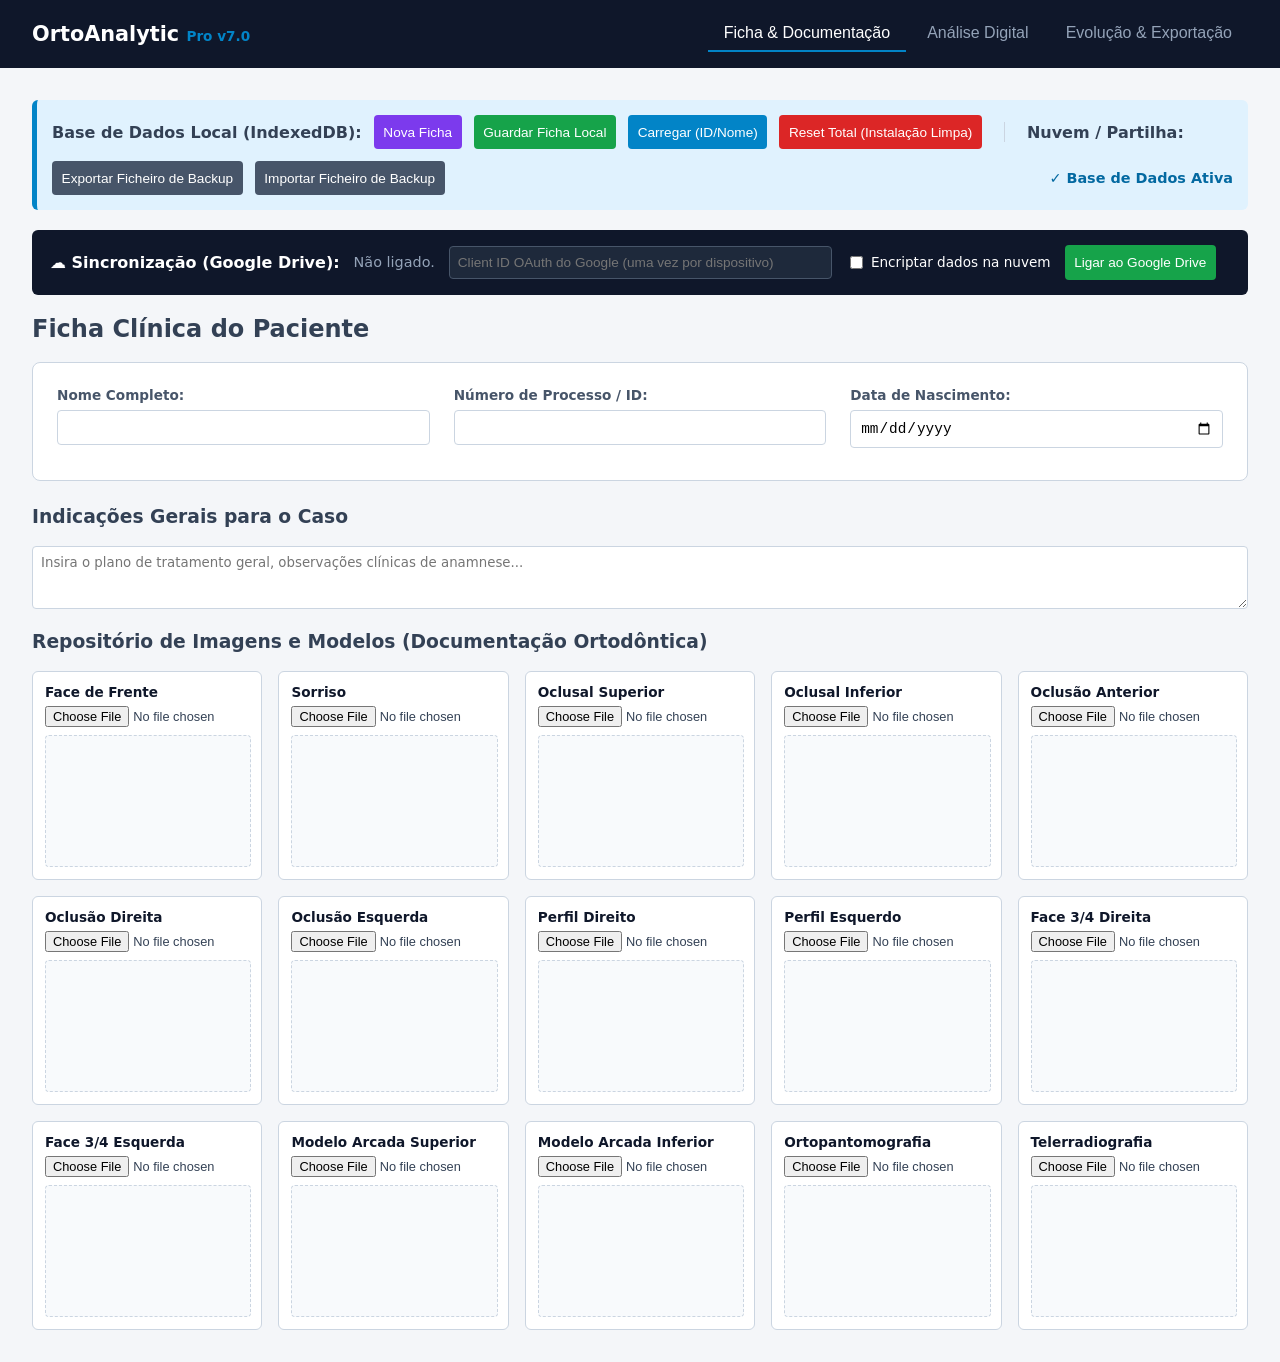
==== index.html @ 0fffd6c6 "Add files via upload" ====
<!DOCTYPE html>
<html lang="pt">
<head>
    <meta charset="UTF-8">
    <meta name="viewport" content="width=device-width, initial-scale=1.0">
    <title>OrtoAnalytic Pro v7.0 — Certificação de Diagnóstico Ortodôntico</title>
    <link rel="stylesheet" href="styles.css">
    <link rel="manifest" href="manifest.json">
    <meta name="theme-color" content="#0f172a">
    <link rel="icon" href="icons/icon-192.png">
    <link rel="apple-touch-icon" href="icons/icon-192.png">
    <meta http-equiv="Content-Security-Policy" content="default-src 'self'; script-src 'self' 'unsafe-inline' https://accounts.google.com https://cdnjs.cloudflare.com; style-src 'self' 'unsafe-inline'; img-src 'self' data:; connect-src 'self' https://www.googleapis.com https://oauth2.googleapis.com https://accounts.google.com; frame-src https://accounts.google.com; object-src 'none'; base-uri 'self'; form-action 'self';">

    <script src="https://cdnjs.cloudflare.com/ajax/libs/html2canvas/1.4.1/html2canvas.min.js"></script>
    <script src="https://cdnjs.cloudflare.com/ajax/libs/html2pdf.js/0.10.1/html2pdf.bundle.min.js"></script>
    <script src="https://accounts.google.com/gsi/client" async defer></script>
</head>
<body>
    <header>
        <div class="logo">OrtoAnalytic <span>Pro v7.0</span></div>
        <nav>
            <button onclick="switchTab('pacientes')" class="nav-btn active" id="btn-pacientes">Ficha & Documentação</button>
            <button onclick="switchTab('analise')" class="nav-btn" id="btn-analise">Análise Digital</button>
            <button onclick="switchTab('historico')" class="nav-btn" id="btn-historico">Evolução & Exportação</button>
        </nav>
    </header>

    <main class="container">
        <section id="tab-pacientes" class="tab-content active">
            <div class="db-control-panel" style="background: #e0f2fe; padding: 15px; border-radius: 6px; margin-bottom: 20px; display: flex; gap: 12px; align-items: center; border-left: 5px solid #0284c7; flex-wrap: wrap;">
                <strong>Base de Dados Local (IndexedDB):</strong>
                <button class="action-btn" onclick="novaFicha()" style="margin:0; width:auto; background:#7c3aed; color:white; border:none;">Nova Ficha</button>
                <button class="action-btn" onclick="gravarPacienteNaBD()" style="margin:0; width:auto; background:#16a34a; color:white; border:none;">Guardar Ficha Local</button>
                <button class="action-btn" onclick="carregarPacienteDaBD()" style="margin:0; width:auto; background:#0284c7; color:white; border:none;">Carregar (ID/Nome)</button>
                <button class="action-btn" onclick="resetarBaseDeDados()" style="margin:0; width:auto; background:#dc2626; color:white; border:none;">Reset Total (Instalação Limpa)</button>
                
                <span style="border-left: 1px solid #cbd5e1; height: 20px; margin: 0 10px;"></span>
                
                <strong>Nuvem / Partilha:</strong>
                <button class="action-btn" onclick="exportarBackupJSON()" style="margin:0; width:auto; background:#475569; color:white; border:none;">Exportar Ficheiro de Backup</button>
                <button class="action-btn" onclick="document.getElementById('import-file').click()" style="margin:0; width:auto; background:#475569; color:white; border:none;">Importar Ficheiro de Backup</button>
                <input type="file" id="import-file" accept=".json" onchange="importarBackupJSON(event)" style="display:none;">
                
                <span id="db-status" style="font-size:0.9rem; font-weight:bold; color:#0369a1; margin-left:auto;">A ligar...</span>
            </div>

            <div class="gdrive-panel" style="background:#0f172a; color:white; padding:15px 18px; border-radius:6px; margin-bottom:20px; display:flex; gap:14px; align-items:center; flex-wrap:wrap;">
                <strong style="white-space:nowrap;">☁️ Sincronização (Google Drive):</strong>
                <span id="gdrive-status" style="font-size:0.9rem; color:#94a3b8;">Não ligado.</span>
                <input type="text" id="gdrive-clientid" placeholder="Client ID OAuth do Google (uma vez por dispositivo)" style="flex:1; min-width:260px; padding:0.5rem; border-radius:4px; border:1px solid #475569; background:#1e293b; color:white; font-size:0.85rem;">
                <label style="font-size:0.85rem; display:flex; align-items:center; gap:5px; white-space:nowrap;"><input type="checkbox" id="gdrive-encrypt" onchange="document.getElementById('gdrive-passphrase').style.display = this.checked ? 'inline-block' : 'none';"> Encriptar dados na nuvem</label>
                <input type="password" id="gdrive-passphrase" placeholder="Palavra-passe de encriptação" style="display:none; padding:0.5rem; border-radius:4px; border:1px solid #475569; background:#1e293b; color:white; font-size:0.85rem; min-width:200px;">
                <button class="action-btn" onclick="ligarGoogleDrive()" id="gdrive-connect-btn" style="margin:0; width:auto; background:#16a34a; color:white; border:none;">Ligar ao Google Drive</button>
                <button class="action-btn" onclick="sincronizarComDriveAgora()" id="gdrive-sync-btn" style="margin:0; width:auto; background:#0284c7; color:white; border:none; display:none;">Sincronizar Agora</button>
                <button class="action-btn" onclick="restaurarDoDriveAbrirLista()" id="gdrive-restore-btn" style="margin:0; width:auto; background:#7c3aed; color:white; border:none; display:none;">Restaurar do Google Drive</button>
                <span id="gdrive-last-sync" style="font-size:0.8rem; color:#94a3b8;"></span>
            </div>

            <h2>Ficha Clínica do Paciente</h2>
            <form id="form-paciente" class="grid-form" onsubmit="event.preventDefault();">
                <div class="form-group"><label>Nome Completo:</label><input type="text" id="paciente-nome" value=""></div>
                <div class="form-group"><label>Número de Processo / ID:</label><input type="text" id="paciente-id" value=""></div>
                <div class="form-group"><label>Data de Nascimento:</label><input type="date" id="paciente-nascimento" value=""></div>
            </form>

            <h3 style="margin-top:25px;">Indicações Gerais para o Caso</h3>
            <textarea id="indicacoes-gerais" rows="3" placeholder="Insira o plano de tratamento geral, observações clínicas de anamnese..."></textarea>

            <h3>Repositório de Imagens e Modelos (Documentação Ortodôntica)</h3>
            <div class="media-grid">
                <div class="media-card"><label for="img-face">Face de Frente</label><input type="file" id="img-face" onchange="previewMedia('img-face')"><div class="preview" id="prev-img-face"></div></div>
                <div class="media-card"><label for="img-sorriso">Sorriso</label><input type="file" id="img-sorriso" onchange="previewMedia('img-sorriso')"><div class="preview" id="prev-img-sorriso"></div></div>
                <div class="media-card"><label for="img-oclusal-sup">Oclusal Superior</label><input type="file" id="img-oclusal-sup" onchange="previewMedia('img-oclusal-sup')"><div class="preview" id="prev-img-oclusal-sup"></div></div>
                <div class="media-card"><label for="img-oclusal-inf">Oclusal Inferior</label><input type="file" id="img-oclusal-inf" onchange="previewMedia('img-oclusal-inf')"><div class="preview" id="prev-img-oclusal-inf"></div></div>
                <div class="media-card"><label for="img-oclusao-ant">Oclusão Anterior</label><input type="file" id="img-oclusao-ant" onchange="previewMedia('img-oclusao-ant')"><div class="preview" id="prev-img-oclusao-ant"></div></div>
                <div class="media-card"><label for="img-oclusao-dir">Oclusão Direita</label><input type="file" id="img-oclusao-dir" onchange="previewMedia('img-oclusao-dir')"><div class="preview" id="prev-img-oclusao-dir"></div></div>
                <div class="media-card"><label for="img-oclusao-esq">Oclusão Esquerda</label><input type="file" id="img-oclusao-esq" onchange="previewMedia('img-oclusao-esq')"><div class="preview" id="prev-img-oclusao-esq"></div></div>
                <div class="media-card"><label for="img-perfil-dir">Perfil Direito</label><input type="file" id="img-perfil-dir" onchange="previewMedia('img-perfil-dir')"><div class="preview" id="prev-img-perfil-dir"></div></div>
                <div class="media-card"><label for="img-perfil-esq">Perfil Esquerdo</label><input type="file" id="img-perfil-esq" onchange="previewMedia('img-perfil-esq')"><div class="preview" id="prev-img-perfil-esq"></div></div>
                <div class="media-card"><label for="img-34-dir">Face 3/4 Direita</label><input type="file" id="img-34-dir" onchange="previewMedia('img-34-dir')"><div class="preview" id="prev-img-34-dir"></div></div>
                <div class="media-card"><label for="img-34-esq">Face 3/4 Esquerda</label><input type="file" id="img-34-esq" onchange="previewMedia('img-34-esq')"><div class="preview" id="prev-img-34-esq"></div></div>
                <div class="media-card"><label for="img-mod-sup">Modelo Arcada Superior</label><input type="file" id="img-mod-sup" onchange="previewMedia('img-mod-sup')"><div class="preview" id="prev-img-mod-sup"></div></div>
                <div class="media-card"><label for="img-mod-inf">Modelo Arcada Inferior</label><input type="file" id="img-mod-inf" onchange="previewMedia('img-mod-inf')"><div class="preview" id="prev-img-mod-inf"></div></div>
                <div class="media-card"><label for="img-ortopanto">Ortopantomografia</label><input type="file" id="img-ortopanto" onchange="previewMedia('img-ortopanto')"><div class="preview" id="prev-img-ortopanto"></div></div>
                <div class="media-card"><label for="img-teleradio">Telerradiografia</label><input type="file" id="img-teleradio" onchange="previewMedia('img-teleradio')"><div class="preview" id="prev-img-teleradio"></div></div>
            </div>
        </section>

        <section id="tab-analise" class="tab-content">
            <div class="workspace">
                <div class="panel sidebar">
                    <h3>Módulo Clínico</h3>
                    <select id="tipo-estudo" onchange="atualizarInterfaceEstudo()" style="width:100%; padding:8px; border-radius:4px; margin-bottom:15px;">
                        <option value="cefalometria">Cefalometria Radiográfica</option>
                        <option value="facial">Fotométrica Facial</option>
                        <option value="modelos">Análise de Modelos (Modelos de Boca)</option>
                    </select>

                    <div class="form-group" style="margin-bottom: 12px;"><label>Data do Exame:</label><input type="date" id="data-exame"></div>
                    <div id="file-uploader-area"><input type="file" id="file-input" accept="image/*" style="margin-bottom: 15px; width: 100%;"></div>

                    <div id="painel-grafico-controlos">
                        <button class="action-btn" onclick="startCalibration()">Calibrar Régua (10mm)</button>
                        <div style="display:flex; gap:8px; margin-bottom:8px;">
                            <button class="action-btn" id="btn-desfazer" onclick="desfazer()" style="margin:0; flex:1;" disabled title="Ctrl+Z">↶ Desfazer</button>
                            <button class="action-btn" id="btn-refazer" onclick="refazer()" style="margin:0; flex:1;" disabled title="Ctrl+Y">↷ Refazer</button>
                        </div>
                        <div class="form-group" id="grupo-tipo-analise-cefalo" style="margin-top:12px; margin-bottom:12px;">
                            <label>Análise Cefalométrica:</label>
                            <select id="tipo-analise-cefalo" onchange="redrawCanvas()" style="width:100%; padding:8px; border-radius:4px;">
                                <option value="steiner">Steiner</option>
                                <option value="downs">Downs</option>
                                <option value="tweed">Tweed</option>
                                <option value="todas">Todas as Análises</option>
                            </select>
                        </div>
                        <h4 style="margin-top:15px;">Marcos Anatómicos</h4>
                        <div id="lista-pontos-dinamica"></div>
                        <div id="descricao-ponto-ativo" class="descricao-ponto">Selecione ou passe o rato sobre um marco para ver a descrição.</div>
                        <p style="font-size:0.75rem; color:#94a3b8; margin-top:8px;">Arraste um ponto já colocado para o mover. Use o × junto ao nome para o apagar.</p>
                    </div>

                    <div id="painel-modelos-controlos" style="display:none;">
                        <h4>Dados do Arco e Dentes (mm)</h4>
                        <div class="form-group"><label>Soma 6 dentes antero-sup:</label><input type="number" id="m-sup6" value="45.5" oninput="executarCalculosModelosPuros()"></div>
                        <div class="form-group"><label>Soma 6 dentes antero-inf:</label><input type="number" id="m-inf6" value="35.2" oninput="executarCalculosModelosPuros()"></div>
                        <div class="form-group"><label>Soma 4 Incisivos Sup:</label><input type="number" id="m-sup4" value="32.0" oninput="executarCalculosModelosPuros()"></div>
                        <div class="form-group"><label>Soma 4 Incisivos Inf:</label><input type="number" id="m-inf4" value="24.0" oninput="executarCalculosModelosPuros()"></div>
                        <div class="form-group"><label>Distância Inter-Pré-Molares:</label><input type="number" id="m-distpm" value="35.0" oninput="executarCalculosModelosPuros()"></div>
                        <div class="form-group"><label>Distância Inter-Molares:</label><input type="number" id="m-distm" value="47.0" oninput="executarCalculosModelosPuros()"></div>
                        <div class="form-group"><label>Perímetro de Arco Disponível:</label><input type="number" id="m-perimetro" value="74.0" oninput="executarCalculosModelosPuros()"></div>
                        <div class="form-group"><label>Soma Mesiostial 10 dentes:</label><input type="number" id="m-soma10" value="78.0" oninput="executarCalculosModelosPuros()"></div>
                        <button class="save-btn" onclick="processarEGuardarModelos()">Guardar Modelos</button>
                    </div>

                    <button id="btn-salvar-grafico" class="save-btn" onclick="salvarAnaliseAtual()">Guardar Traçado</button>
                </div>

                <div class="viewport" id="viewport-grafico">
                    <div class="canvas-wrapper" id="capture-target-workspace">
                        <img id="source-image" src="" alt="" style="display:none; pointer-events: none;">
                        <canvas id="main-canvas"></canvas>
                        <div id="canvas-point-tooltip" class="canvas-tooltip" style="display:none;"></div>
                    </div>
                </div>

                <div class="panel results-panel">
                    <h3>Resultados Atuais</h3>
                    <div id="container-tabelas-resultados">
                        <table id="table-results">
                            <thead id="table-header-dinamico">
                                <tr><th>Parâmetro</th><th>Medido</th><th>Norma</th><th>Status</th></tr>
                            </thead>
                            <tbody id="results-tbody"></tbody>
                        </table>
                    </div>

                    <h3 style="margin-top:20px; display:flex; justify-content:space-between; align-items:center; flex-wrap:wrap; gap:8px;">
                        Registo de Anomalias
                        <button class="action-btn" onclick="preencherInterpretacaoAutomatica()" id="btn-interpretacao-sugerida" style="width:auto; margin:0; font-size:0.75rem; padding:0.4rem 0.7rem; background:#eff6ff; border-color:#bfdbfe; color:#0369a1;">Gerar Interpretação Sugerida</button>
                    </h3>
                    <p style="font-size:0.72rem; color:#94a3b8; margin:2px 0 6px;">Sugestão calculada a partir dos valores medidos no módulo ativo — não substitui a validação clínica.</p>
                    <textarea id="anomalias-obs" rows="8" placeholder="Insira observações... (o texto gerado automaticamente limpa-se ao trocar de módulo — texto escrito à mão mantém-se)"></textarea>
                </div>
            </div>
        </section>

        <section id="tab-historico" class="tab-content">
            <div style="display:flex; justify-content:space-between; align-items:center; margin-bottom:15px; background:white; padding:15px; border-radius:8px; border:1px solid #cbd5e1;">
                <div>
                    <h2 style="margin:0; font-size:1.4rem;">Evolução Temporal do Paciente</h2>
                    <span style="font-size:0.85rem; color:#64748b;">Emita o dossiê clínico unificado sem cortes a partir deste painel.</span>
                </div>
                <button class="pdf-btn" onclick="exportarDossierClinicoCompletoPDF()" style="margin:0; width:auto; padding: 0.75rem 2.5rem; background:#16a34a;">Gerar Dossiê Clínico Completo (PDF)</button>
            </div>
            <div class="panel">
                <table id="table-evolution">
                    <thead>
                        <tr><th>Data do Exame</th><th>Tipo de Análise</th><th>Métricas Detetadas</th><th>Observações Clínicas</th><th>Ações</th></tr>
                    </thead>
                    <tbody id="evolution-tbody"></tbody>
                </table>
            </div>
        </section>
    </main>

    <div id="gdrive-restore-modal" style="display:none; position:fixed; inset:0; background:rgba(15,23,42,0.55); z-index:1000; align-items:center; justify-content:center;">
        <div style="background:white; border-radius:8px; width:min(560px, 92vw); max-height:80vh; display:flex; flex-direction:column; box-shadow:0 10px 30px rgba(0,0,0,0.3);">
            <div style="padding:16px 20px; border-bottom:1px solid var(--border); display:flex; justify-content:space-between; align-items:center;">
                <strong>Restaurar ficha do Google Drive</strong>
                <button class="action-btn" onclick="fecharModalRestauroDrive()" style="width:auto; margin:0; padding:0.3rem 0.7rem;">Fechar</button>
            </div>
            <div style="padding:14px 20px 0;">
                <label style="font-size:0.8rem; color:#475569; display:block; margin-bottom:4px;">Versão do backup (se a mais recente não tiver a ficha que procura, escolha uma anterior):</label>
                <select id="gdrive-restore-versao" onchange="mudarVersaoRestauroDrive()" style="width:100%; box-sizing:border-box; padding:0.5rem; border:1px solid var(--border); border-radius:4px; margin-bottom:10px;">
                    <option value="">Versão atual (mais recente)</option>
                </select>
                <input type="text" id="gdrive-restore-filtro" oninput="filtrarListaRestauroDrive()" placeholder="Filtrar por ID ou nome..." style="width:100%; box-sizing:border-box; padding:0.55rem; border:1px solid var(--border); border-radius:4px;">
            </div>
            <div id="gdrive-restore-lista" style="padding:8px 20px 16px; overflow-y:auto;"></div>
        </div>
    </div>

    <script src="utils.js"></script>
    <script src="state.js"></script>
    <script src="database.js"></script>
    <script src="undo-redo.js"></script>
    <script src="canvas-editor.js"></script>
    <script src="cephalometry.js"></script>
    <script src="facial.js"></script>
    <script src="models.js"></script>
    <script src="interpretacao-clinica.js"></script>
    <script src="ui.js"></script>
    <script src="exportacao-pdf.js"></script>
    <script src="google-drive.js"></script>
    <script>
        if ('serviceWorker' in navigator) {
            window.addEventListener('load', function() {
                navigator.serviceWorker.register('service-worker.js').catch(function(err) {
                    console.log('Falha ao registar o Service Worker:', err);
                });
            });
        }
    </script>
</body>
</html>
---- styles.css ----
:root {
    --bg-app: #f4f6f9;
    --bg-panel: #ffffff;
    --primary: #0284c7;
    --primary-hover: #0369a1;
    --dark: #0f172a;
    --border: #cbd5e1;
    --text: #334155;
    --green: #16a34a;
    --red: #dc2626;
}

body { font-family: system-ui, -apple-system, sans-serif; background-color: var(--bg-app); color: var(--text); margin: 0; padding: 0; }
header { background-color: var(--dark); color: white; padding: 1rem 2rem; display: flex; justify-content: space-between; align-items: center; }
.logo { font-weight: bold; font-size: 1.3rem; }
.logo span { color: var(--primary); font-size: 0.85rem; }
.nav-btn { background: transparent; border: none; color: #94a3b8; padding: 0.5rem 1rem; font-size: 1rem; cursor: pointer; font-weight: 500; }
.nav-btn.active, .nav-btn:hover { color: white; border-bottom: 2px solid var(--primary); }
.container { padding: 2rem; }
.tab-content { display: none; }
.tab-content.active { display: block; }

.grid-form { display: grid; grid-template-columns: repeat(auto-fit, minmax(240px, 1fr)); gap: 1.5rem; background: var(--bg-panel); padding: 1.5rem; border-radius: 8px; border: 1px solid var(--border); }
.form-group { display: flex; flex-direction: column; margin-bottom: 8px; }
.form-group label { font-weight: 600; margin-bottom: 0.4rem; font-size: 0.85rem; color: #475569; }
.form-group input, .form-group select { padding: 0.55rem; border: 1px solid var(--border); border-radius: 4px; font-size: 0.9rem; }

.media-grid { display: grid; grid-template-columns: repeat(auto-fill, minmax(220px, 1fr)); gap: 1rem; margin-top: 15px; }
.media-card { background: white; padding: 12px; border-radius: 6px; border: 1px solid var(--border); }
.media-card label { display: block; font-weight: bold; margin-bottom: 6px; font-size: 0.85rem; color: var(--dark); }
.media-card input { font-size: 0.8rem; width: 100%; }
.preview { width: 100%; height: 130px; border: 1px dashed var(--border); margin-top: 8px; border-radius: 4px; background-size: contain; background-repeat: no-repeat; background-position: center; background-color: #f8fafc; }

.workspace { display: grid; grid-template-columns: 290px 1fr 370px; gap: 1.5rem; margin-top: 1rem; }
.panel { background: var(--bg-panel); padding: 1.2rem; border-radius: 8px; border: 1px solid var(--border); }
.viewport { background: #e2e8f0; border-radius: 8px; border: 1px solid var(--border); display: flex; justify-content: center; align-items: center; overflow: hidden; min-height: 580px; max-height: 75vh; width: 100%; position: relative; }
.canvas-wrapper { position: relative; display: inline-block; }
canvas { position: absolute; top: 0; left: 0; cursor: crosshair; }

.action-btn, .point-btn, .save-btn { width: 100%; padding: 0.6rem; margin-bottom: 0.5rem; border: 1px solid var(--border); background: #f8fafc; border-radius: 4px; cursor: pointer; font-weight: 500; text-align: left; font-size: 0.85rem; }
.action-btn:disabled { opacity: 0.45; cursor: not-allowed; }
.point-btn.active { background: var(--primary); color: white; border-color: var(--primary-hover); }
.save-btn { background: var(--green); color: white; text-align: center; margin-top: 10px; border: none; }

.ponto-linha { display: flex; flex-wrap: nowrap; align-items: stretch; gap: 4px; margin-bottom: 0.5rem; }
.ponto-linha .point-btn { width: auto; min-width: 0; margin-bottom: 0; flex: 1 1 0; }
.point-del-btn { flex: 0 0 32px; width: 32px; border: 1px solid var(--red); background: #fee2e2; color: var(--red); border-radius: 4px; cursor: pointer; font-size: 1rem; font-weight: bold; line-height: 1; }
.point-del-btn:hover { background: var(--red); color: white; }

.descricao-ponto { margin-top: 10px; padding: 0.6rem 0.7rem; background: #eff6ff; border: 1px solid #bfdbfe; border-radius: 4px; font-size: 0.8rem; color: #1e3a5f; line-height: 1.4; min-height: 2.4em; }

#main-canvas { touch-action: none; }
.canvas-tooltip { position: absolute; pointer-events: none; background: rgba(15, 23, 42, 0.92); color: #fff; padding: 6px 10px; border-radius: 5px; font-size: 0.75rem; line-height: 1.35; max-width: 220px; z-index: 20; box-shadow: 0 2px 8px rgba(0,0,0,0.25); }

table { width: 100%; border-collapse: collapse; margin-top: 10px; }
table th, table td { padding: 0.6rem; border-bottom: 1px solid var(--border); text-align: left; font-size: 0.85rem; }
th { background: #f1f5f9; font-weight: 600; }
.status-ok { color: var(--green); font-weight: bold; }
.status-dev { color: var(--red); font-weight: bold; }
.pdf-btn { width: 100%; padding: 0.8rem; margin-top: 1.5rem; background-color: var(--primary); color: white; font-weight: bold; border: none; border-radius: 4px; cursor: pointer; }
textarea { width: 100%; box-sizing: border-box; padding: 0.5rem; border: 1px solid var(--border); border-radius: 4px; font-family: inherit; }
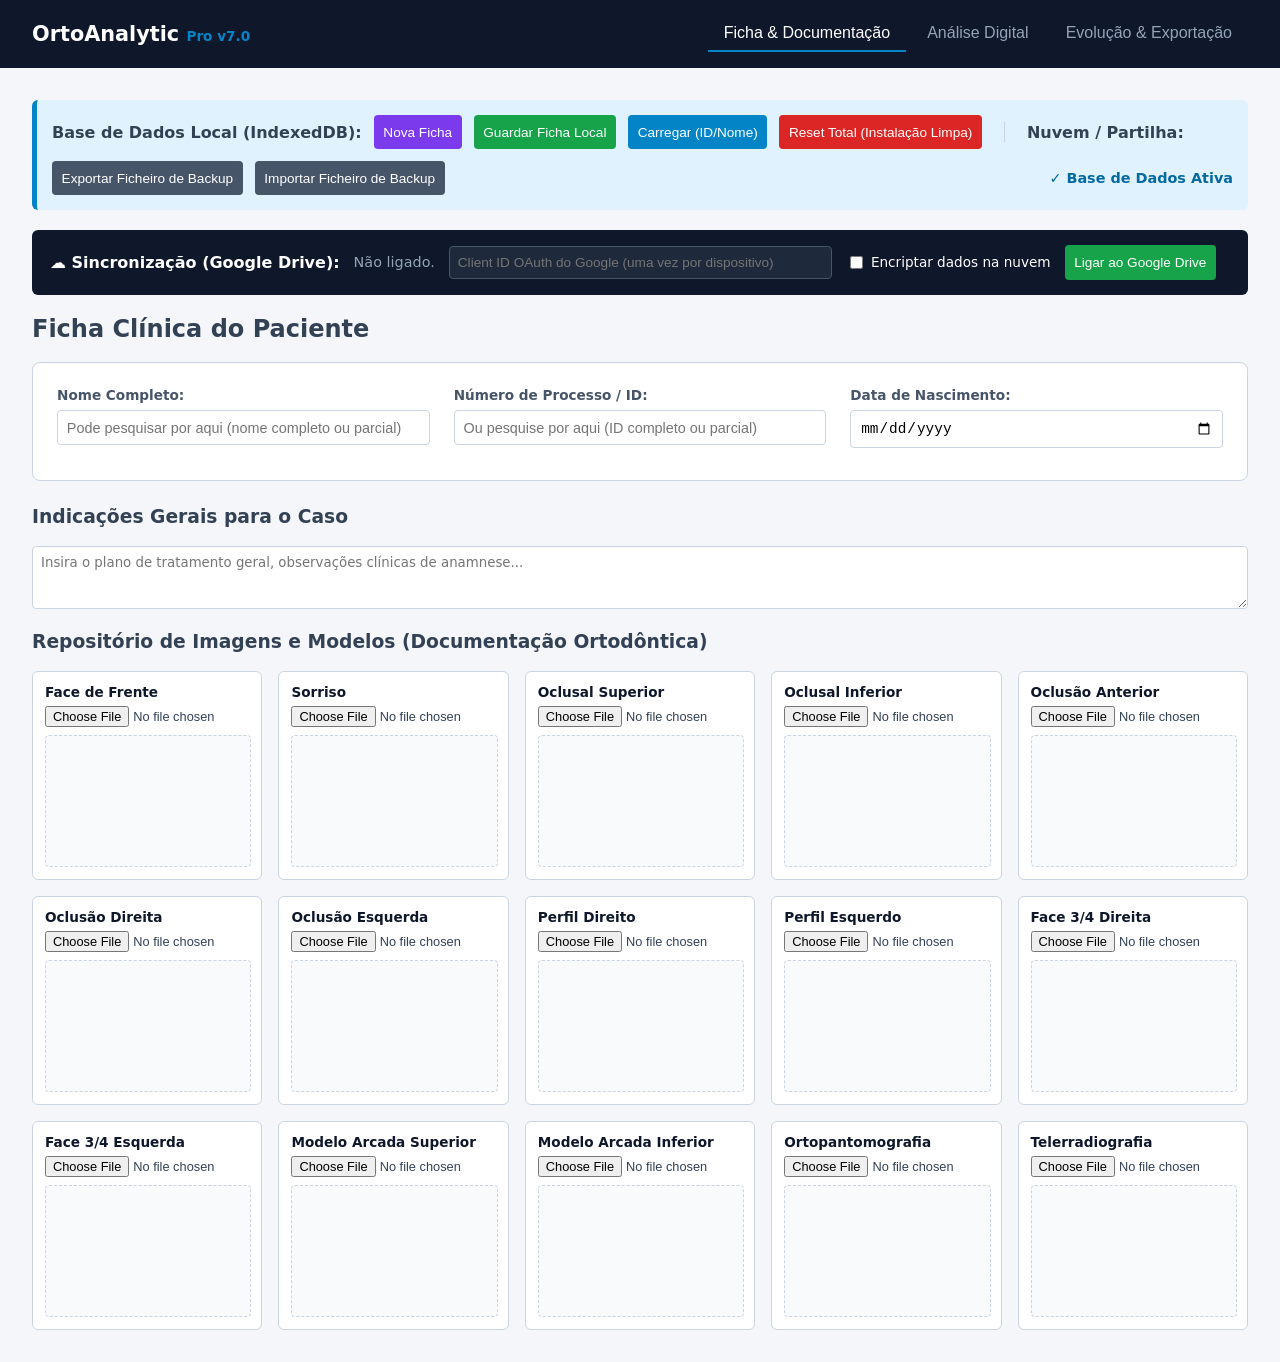
==== commit efe6863a: "Add files via upload" ====
--- a/index.html
+++ b/index.html
@@ -58,8 +58,8 @@
 
             <h2>Ficha Clínica do Paciente</h2>
             <form id="form-paciente" class="grid-form" onsubmit="event.preventDefault();">
-                <div class="form-group"><label>Nome Completo:</label><input type="text" id="paciente-nome" value=""></div>
-                <div class="form-group"><label>Número de Processo / ID:</label><input type="text" id="paciente-id" value=""></div>
+                <div class="form-group"><label>Nome Completo:</label><input type="text" id="paciente-nome" value="" placeholder="Pode pesquisar por aqui (nome completo ou parcial)"></div>
+                <div class="form-group"><label>Número de Processo / ID:</label><input type="text" id="paciente-id" value="" placeholder="Ou pesquise por aqui (ID completo ou parcial)"></div>
                 <div class="form-group"><label>Data de Nascimento:</label><input type="date" id="paciente-nascimento" value=""></div>
             </form>
 
